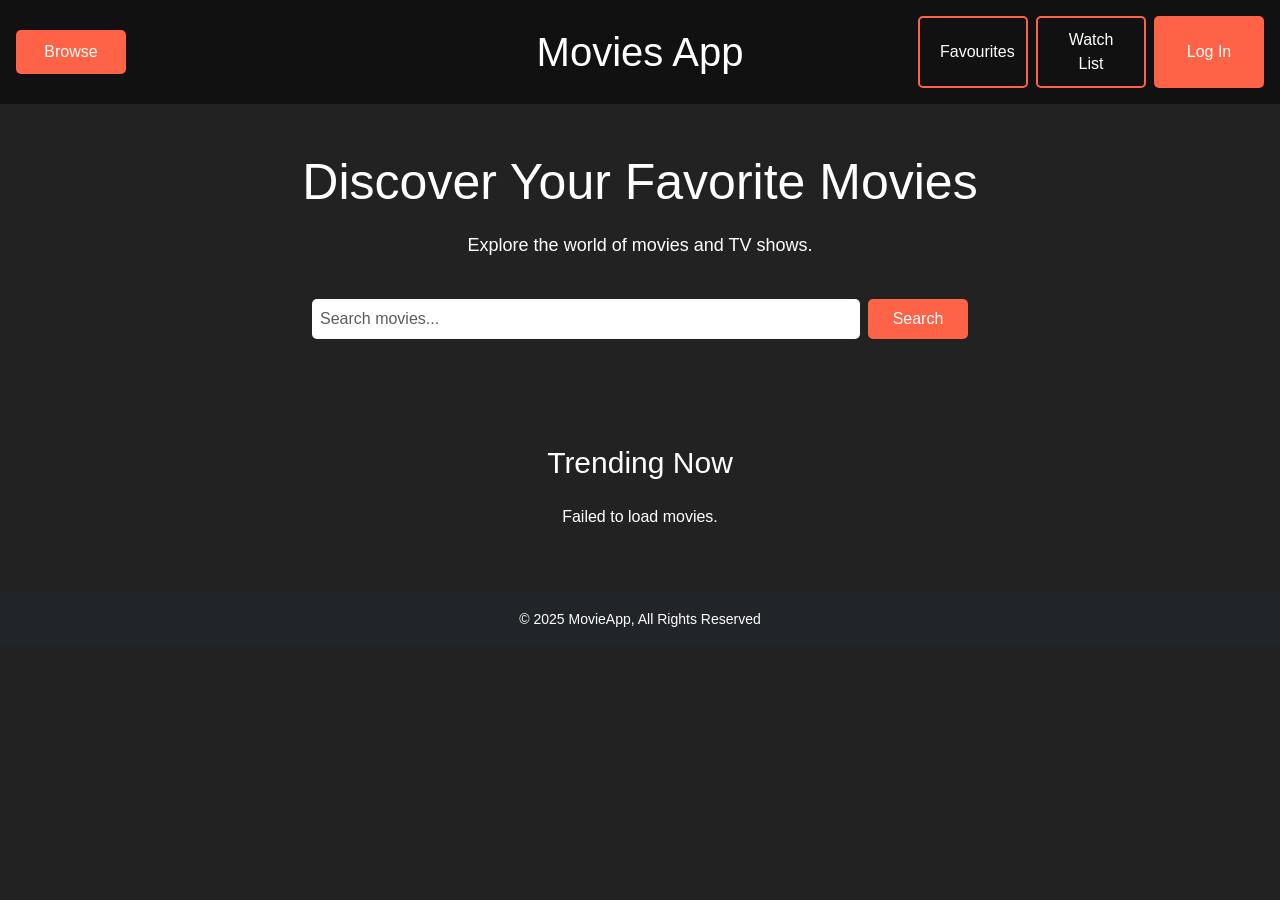
==== index.html @ 7e6ff7ea "Update index.html" ====
<!DOCTYPE html>
<html lang="en">

<head>
  <title>Movie App</title>
  <link href="https://cdn.jsdelivr.net/npm/bootstrap@5.3.3/dist/css/bootstrap.min.css" rel="stylesheet">
  <link rel="stylesheet" href="style.css">
</head>

<body>
    <header class="position-relative d-flex justify-content-between align-items-center p-3">

        <div class="d-flex align-items-center gap-2">
            <button class="browse-btn" id="browseBtn">Browse</button>
          </div>
        
          <div class="text-white fs-1 text-center position-absolute top-50 start-50 translate-middle flex-grow-1">
            Movies App
          </div>

          <div class="d-flex gap-2">
            <button class="favourites-btn" id="favoritebtn">Favourites</button>
            <button class="watchlist-btn " id="watchlistbtn">Watch List</button>
            <button class="login-btn" id="loginbtn">Log In</button>
          </div>

    <div class="side-menu" id="sideMenu">
      <ul class="list-unstyled">
        <li><a href="#">← Back</a></li>
        <li>
          <button class="menu-btn" onclick="toggleSubMenu('genresSub')">Genres ▾</button>
          <ul class="submenu" id="genresSub">
            <li><a href="#">Action</a></li>
            <li><a href="#">Comedy</a></li>
            <li><a href="#">Horror</a></li>
          </ul>
        </li>
        <li>
          <button class="menu-btn" onclick="toggleSubMenu('trendingSub')">Trending ▾</button>
          <ul class="submenu" id="trendingSub">
            <li><a href="#">Today</a></li>
            <li><a href="#">This Week</a></li>
          </ul>
        </li>
        <li>
          <button class="menu-btn" onclick="toggleSubMenu('topRatedSub')">Top Rated ▾</button>
          <ul class="submenu" id="topRatedSub">
            <li><a href="#">All Time</a></li>
            <li><a href="#">This Year</a></li>
          </ul>
        </li>
        <li>
          <button class="menu-btn" onclick="toggleSubMenu('nowPlayingSub')">Now Playing ▾</button>
          <ul class="submenu" id="nowPlayingSub">
            <li><a href="#">In Theaters</a></li>
            <li><a href="#">Streaming</a></li>
          </ul>
        </li>
      </ul>
    </div>
  </header>

  <section class="banner text-center text-white py-5">
    <div class="banner-content container">
      <h1 class="display-4">Discover Your Favorite Movies</h1>
      <p class="lead">Explore the world of movies and TV shows.</p>
      <form class="search-bar d-flex justify-content-center gap-2 mt-4">
        <input type="text" class="form-control w-50" placeholder="Search movies...">
        <button type="submit" class="btn btn-danger">Search</button>
      </form>
    </div>
  </section>

  <section class="movie-list container py-5 text-center text-white">
    <h2 class="mb-4">Trending Now</h2>
    <div class="movies d-flex justify-content-center gap-4 flex-wrap">
      <div class="movie-card">
        <img src="movie1.jpg" alt="Movie 1">
        <h3>Movie Title 1</h3>
      </div>
      <div class="movie-card">
        <img src="movie2.jpg" alt="Movie 2">
        <h3>Movie Title 2</h3>
      </div>
      <div class="movie-card">
        <img src="movie3.jpg" alt="Movie 3">
        <h3>Movie Title 3</h3>
      </div>
      <div class="movie-card">
        <img src="movie4.jpg" alt="Movie 4">
        <h3>Movie Title 4</h3>
      </div>
    </div>
  </section>

  <footer class="bg-dark text-center text-white py-3">
    <p class="mb-0">&copy; 2025 MovieApp, All Rights Reserved</p>
  </footer>

  <script src="script.js"></script>
</body>
</html>
---- style.css ----
* {
  margin: 0;
  padding: 0;
  box-sizing: border-box;
} 

body {
  font-family: Arial, sans-serif;
  background-color: #222;
  color: white;
}

/* Basic header styles */
header {
  display: flex;
  justify-content: space-between;
  align-items: center;
  padding: 20px;
  background-color: #111;
}

.logo {
  font-size: 24px;
  color: white;
}

.login-btn{
  width: 110px;
  background-color: #ff6347;
  color: white;
  border: none;
  padding: 10px 20px;
  cursor: pointer;
  border-radius: 5px;
}

.login-btn:hover {
  background-color: #e5533d;
}

.watchlist-btn{
  width: 110px;
  background-color: #111;
  color: white;
  border: 2px solid #ff6347;
  padding: 10px 20px;
  cursor: pointer;
  border-radius: 5px;
}
.watchlist-btn:hover {
  background-color: #e5533d;
}

.favourites-btn{
  width: 110px;
  background-color: #111;
  color: white;
  border: 2px solid #ff6347;
  padding: 10px 20px;
  cursor: pointer;
  border-radius: 5px;
}
.favourites-btn:hover {
  background-color: #e5533d;
}

.browse-btn {
  width: 110px;
  background-color: #ff6347;
  color: white;
  border: none;
  padding: 10px 20px;
  cursor: pointer;
  border-radius: 5px;
}
.browse-btn:hover {
  background-color: #e5533d;
}

/* Side menu styles (hidden by default) */
.side-menu {
  position: fixed;
  top: 0;
  left: -250px; /* Off-screen initially */
  width: 250px;
  height: 100%;
  background-color: #333;
  transition: left 0.3s ease;
  padding-top: 60px;
}

.side-menu ul {
  list-style-type: none;
  padding: 0;
}

.side-menu ul li {
  padding: 15px;
  text-align: center;
}

.side-menu ul li a {
  color: white;
  text-decoration: none;
  font-size: 18px;
}

.side-menu ul li a:hover {
  background-color: #555;
}

/* Show the menu when active */
.side-menu.open {
  left: 0;
}

.menu-btn {
  background: none;
  color: white;
  border: none;
  font-size: 18px;
  cursor: pointer;
  padding: 10px 0;
  width: 100%;
  text-align: left;
}

.submenu {
  display: none;
  margin-left: 15px;
  margin-top: 5px;
}

.submenu li a {
  font-size: 16px;
  color: #ddd;
}

.side-menu ul li {
  margin-bottom: 2px;
}


.banner {
  background: url('banner-image.jpg') no-repeat center center/cover;
  padding: 100px 20px;
  text-align: center;
}

.banner-content h1 {
  font-size: 50px;
  margin-bottom: 20px;
}

.banner-content p {
  font-size: 18px;
  margin-bottom: 30px;
}

.search-bar {
  align-items: center;
  padding: 10px;
  gap: 10px;
}

.search-bar input {
  align-items: center;
  width: 450px;
  padding: 8px;
  border: none;
  border-radius: 5px;
}

.search-bar button {
  align-items: center;
  width: 100px;
  padding: 8px 12px;
  background-color: #ff6347;
  color: white;
  border: none;
  border-radius: 5px;
  cursor: pointer;
}

.search-bar button:hover {
  background-color: #e5533d;
}

.movie-list {
  padding: 50px 20px;
  text-align: center;
}

.movie-list h2 {
  font-size: 30px;
  margin-bottom: 40px;
}

.movies {
  display: flex;
  justify-content: center;
  gap: 30px;
  flex-wrap: wrap;
}

.movie-card {
  width: 200px;
  background-color: #292626;
  border-radius: 10px;
  overflow: hidden;
  text-align: center;
}

.movie-card img {
  width: 100%;
  height: auto;
  border-bottom: 2px solid #444;
}

.movie-card h3 {
  padding: 10px;
  font-size: 18px;
}

footer {
  text-align: center;
  padding: 20px;
  background-color: #111;
  font-size: 14px;
}
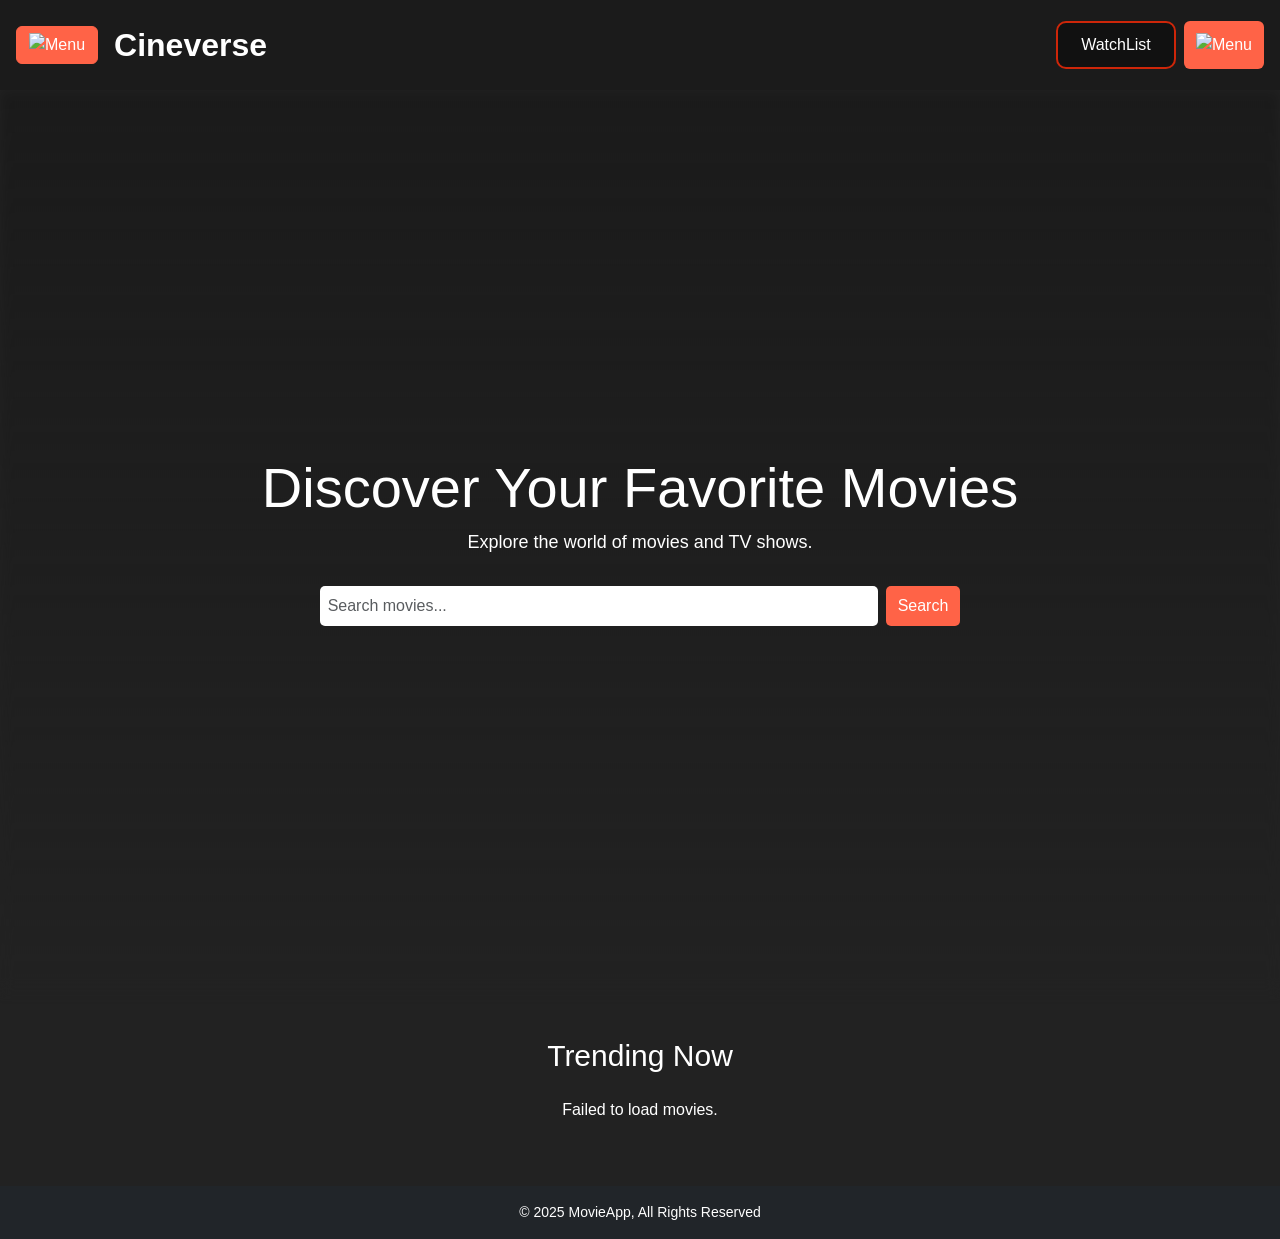
==== commit 03ad9a2b: "Update index.html" ====
--- a/index.html
+++ b/index.html
@@ -8,21 +8,27 @@
 </head>
 
 <body>
-    <header class="position-relative d-flex justify-content-between align-items-center p-3">
+  <header class="d-flex justify-content-between align-items-center p-3 flex-wrap position-relative">
 
-        <div class="d-flex align-items-center gap-2">
-            <button class="browse-btn" id="browseBtn">Browse</button>
-          </div>
-        
-          <div class="text-white fs-1 text-center position-absolute top-50 start-50 translate-middle flex-grow-1">
-            Movies App
-          </div>
+    <div class="d-flex align-items-center gap-3">
+      <button class="browse-btn btn" id="browseBtn">
+        <img src="menu-w.png" alt="Menu" width="24" height="24">
+      </button>
+      <div class="text-white fs-2 d-none d-lg-block fw-bold">Cineverse</div>
+    </div>
+  
+    <div class="position-absolute top-50 start-50 translate-middle d-lg-none">
+      <div class="text-white text-center fw-bold" style="font-size: 2rem;">Cineverse</div>
+    </div>
+  
 
-          <div class="d-flex gap-2">
-            <button class="favourites-btn" id="favoritebtn">Favourites</button>
-            <button class="watchlist-btn " id="watchlistbtn">Watch List</button>
-            <button class="login-btn" id="loginbtn">Log In</button>
-          </div>
+    <div class="d-flex gap-2">
+      <button class="watchlist-btn btn d-none d-lg-block" id="watchlistbtn">WatchList</button>
+      <button class="login-btn btn" id="loginbtn">
+        <img src="login-4.png" alt="Menu" width="30" height="30">
+      </button>
+    </div>
+  
 
     <div class="side-menu" id="sideMenu">
       <ul class="list-unstyled">
--- a/style.css
+++ b/style.css
@@ -2,7 +2,7 @@
   margin: 0;
   padding: 0;
   box-sizing: border-box;
-} 
+}
 
 body {
   font-family: Arial, sans-serif;
@@ -10,83 +10,62 @@
   color: white;
 }
 
-/* Basic header styles */
 header {
-  display: flex;
-  justify-content: space-between;
-  align-items: center;
-  padding: 20px;
+  position: relative;
+  z-index: 2;
+  height: 90px;
+  background-color: #1b1b1b;
+}
+
+.watchlist-btn {
+  width: 120px;
+  padding: 10px 20px;
+  border-radius: 10px;
+  cursor: pointer;
+}
+
+.login-btn {
+  background-color: #ff6347;
+  color: white;
+  border: none;
+}
+
+
+.browse-btn { 
+  background-color: #ff6347;
+  color: white;
+  border: 1px solid #ff6347;
+}
+
+.watchlist-btn {
   background-color: #111;
-}
-
-.logo {
-  font-size: 24px;
-  color: white;
-}
-
-.login-btn{
-  width: 110px;
-  background-color: #ff6347;
-  color: white;
-  border: none;
-  padding: 10px 20px;
-  cursor: pointer;
-  border-radius: 5px;
-}
-
-.login-btn:hover {
-  background-color: #e5533d;
-}
-
-.watchlist-btn{
-  width: 110px;
-  background-color: #111;
-  color: white;
-  border: 2px solid #ff6347;
-  padding: 10px 20px;
-  cursor: pointer;
-  border-radius: 5px;
-}
+  color: white;
+  border: 2px solid #ce2609;
+}
+
+.login-btn:hover,
+.browse-btn:hover,
 .watchlist-btn:hover {
   background-color: #e5533d;
 }
 
-.favourites-btn{
-  width: 110px;
-  background-color: #111;
-  color: white;
-  border: 2px solid #ff6347;
-  padding: 10px 20px;
-  cursor: pointer;
-  border-radius: 5px;
-}
-.favourites-btn:hover {
-  background-color: #e5533d;
-}
-
-.browse-btn {
-  width: 110px;
-  background-color: #ff6347;
-  color: white;
-  border: none;
-  padding: 10px 20px;
-  cursor: pointer;
-  border-radius: 5px;
-}
-.browse-btn:hover {
-  background-color: #e5533d;
-}
-
-/* Side menu styles (hidden by default) */
+
+
+/* Side menu */
 .side-menu {
   position: fixed;
   top: 0;
-  left: -250px; /* Off-screen initially */
+  left: -250px;
   width: 250px;
   height: 100%;
   background-color: #333;
   transition: left 0.3s ease;
   padding-top: 60px;
+  z-index: 2;
+}
+
+.side-menu.open {
+  left: 0;
 }
 
 .side-menu ul {
@@ -97,6 +76,7 @@
 .side-menu ul li {
   padding: 15px;
   text-align: center;
+  margin-bottom: 2px;
 }
 
 .side-menu ul li a {
@@ -107,11 +87,6 @@
 
 .side-menu ul li a:hover {
   background-color: #555;
-}
-
-/* Show the menu when active */
-.side-menu.open {
-  left: 0;
 }
 
 .menu-btn {
@@ -136,44 +111,54 @@
   color: #ddd;
 }
 
-.side-menu ul li {
-  margin-bottom: 2px;
-}
-
-
+/* Banner with background image and blur */
 .banner {
-  background: url('banner-image.jpg') no-repeat center center/cover;
-  padding: 100px 20px;
-  text-align: center;
-}
-
-.banner-content h1 {
+  position: relative;
+  height: 100vh;
+  display: flex;
+  align-items: center;
+  justify-content: center;
+  text-align: center;
+  color: white;
+}
+
+.banner::before {
+  content: '';
+  position: absolute;
+  top: 0;
+  left: 0;
+  width: 100%;
+  height: 100%;
+  background:
+    linear-gradient(to bottom, rgba(0, 0, 0, 0.2), #222),
+    url('bg-1.jpg') no-repeat center center / cover;
+  filter: blur(6px);
+  z-index: 0;
+}
+
+.banner-content {
+  position: relative;
+  z-index: 1;
+}
+
+/* .banner-content h1 {
   font-size: 50px;
   margin-bottom: 20px;
-}
+} */
 
 .banner-content p {
   font-size: 18px;
   margin-bottom: 30px;
 }
 
-.search-bar {
-  align-items: center;
-  padding: 10px;
-  gap: 10px;
-}
-
 .search-bar input {
-  align-items: center;
-  width: 450px;
+  width: 100%;
   padding: 8px;
   border: none;
   border-radius: 5px;
 }
 
 .search-bar button {
-  align-items: center;
-  width: 100px;
   padding: 8px 12px;
   background-color: #ff6347;
   color: white;
@@ -182,25 +167,14 @@
   cursor: pointer;
 }
 
-.search-bar button:hover {
-  background-color: #e5533d;
-}
-
+/* Movie list and cards */
 .movie-list {
   padding: 50px 20px;
-  text-align: center;
 }
 
 .movie-list h2 {
   font-size: 30px;
   margin-bottom: 40px;
-}
-
-.movies {
-  display: flex;
-  justify-content: center;
-  gap: 30px;
-  flex-wrap: wrap;
 }
 
 .movie-card {
@@ -213,7 +187,6 @@
 
 .movie-card img {
   width: 100%;
-  height: auto;
   border-bottom: 2px solid #444;
 }
 
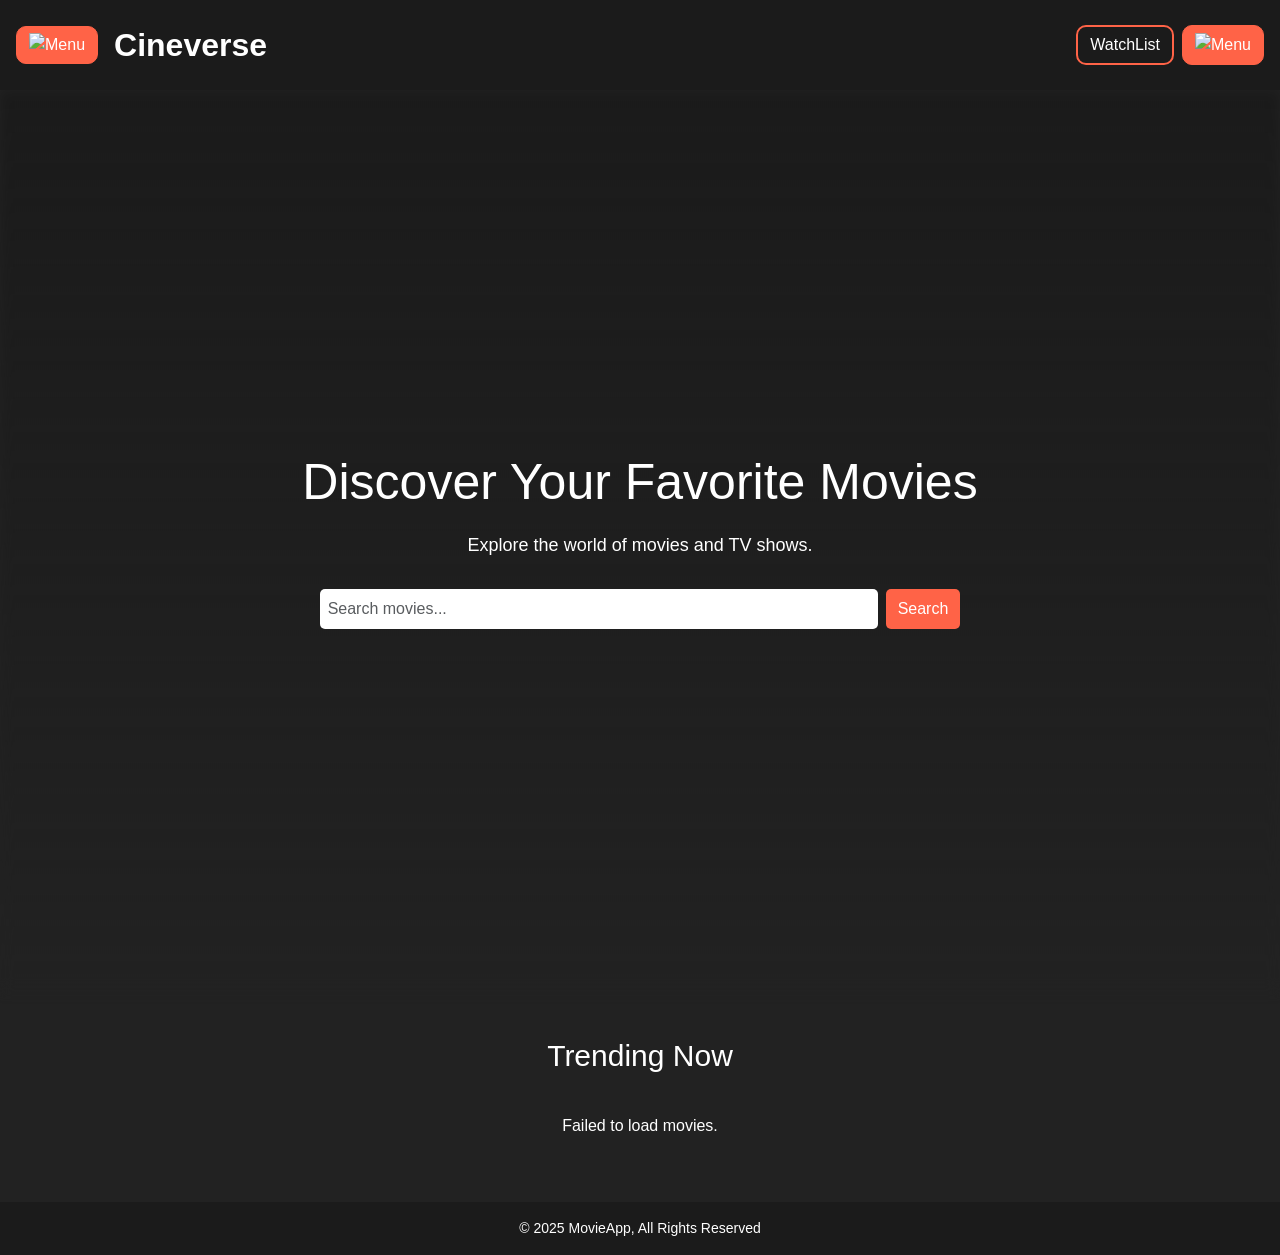
==== commit cde6ba89: "Update index.html" ====
--- a/index.html
+++ b/index.html
@@ -32,34 +32,53 @@
 
     <div class="side-menu" id="sideMenu">
       <ul class="list-unstyled">
-        <li><a href="#">← Back</a></li>
         <li>
-          <button class="menu-btn" onclick="toggleSubMenu('genresSub')">Genres ▾</button>
-          <ul class="submenu" id="genresSub">
-            <li><a href="#">Action</a></li>
-            <li><a href="#">Comedy</a></li>
-            <li><a href="#">Horror</a></li>
+          <div class="back">
+            <button class="menu-btn fs-3"><img src="back.png" alt="Menu" width="35" height="35" onclick="closeSideMenu()"> Back</button>
+          </div>
+        </li>
+        <li>
+            <button class="menu-btn btn d-lg-none">WatchList</button>
+        </li>
+        <li>
+          <button class="menu-btn btn bg-danger">Movies</button>
+      </li>
+      <li>
+        <button class="menu-btn btn bg-danger">TV Shows</button>
+      </li>
+        <li>
+          <button class="menu-btn" onclick="toggleSubMenu('genres')">Genres ▾</button>
+          <ul class="submenu" id="genres">
+            <div class="d-flex flex-column flex-lg-row gap-2 mb-2">
+              <button class="btn text-white btn-outline-danger category-btn" data-category="Action">Action</button>
+              <button class="btn text-white btn-outline-danger category-btn" data-category="Comedy">Comedy</button>
+            </div>
+            <div class="d-flex flex-column flex-lg-row gap-2 mb-2">
+              <button class="btn text-white btn-outline-danger category-btn" data-category="Drama">Drama</button>
+              <button class="btn text-white btn-outline-danger category-btn" data-category="Adventure">Adventure</button>
+            </div>
+            <div class="d-flex flex-column flex-lg-row gap-2 mb-2">
+              <button class="btn text-white btn-outline-danger category-btn" data-category="Horror">Horror</button>
+              <button class="btn text-white btn-outline-danger category-btn" data-category="War">War</button>
+            </div>
           </ul>
         </li>
         <li>
-          <button class="menu-btn" onclick="toggleSubMenu('trendingSub')">Trending ▾</button>
-          <ul class="submenu" id="trendingSub">
-            <li><a href="#">Today</a></li>
-            <li><a href="#">This Week</a></li>
+          <button class="menu-btn" onclick="toggleSubMenu('trending')">Trending ▾</button>
+          <ul class="submenu" id="trending">
+            <div class="d-flex flex-column flex-lg-row gap-2 mb-2">
+              <button class="btn text-white btn-outline-danger category-btn" data-category="Horror">Today</button>
+              <button class="btn text-white btn-outline-danger category-btn" data-category="War">This Week</button>
+            </div>
           </ul>
         </li>
         <li>
-          <button class="menu-btn" onclick="toggleSubMenu('topRatedSub')">Top Rated ▾</button>
-          <ul class="submenu" id="topRatedSub">
-            <li><a href="#">All Time</a></li>
-            <li><a href="#">This Year</a></li>
-          </ul>
-        </li>
-        <li>
-          <button class="menu-btn" onclick="toggleSubMenu('nowPlayingSub')">Now Playing ▾</button>
-          <ul class="submenu" id="nowPlayingSub">
-            <li><a href="#">In Theaters</a></li>
-            <li><a href="#">Streaming</a></li>
+          <button class="menu-btn" onclick="toggleSubMenu('topRated')">Top Rated ▾</button>
+          <ul class="submenu" id="topRated">
+            <div class="d-flex flex-column flex-lg-row gap-2 mb-2">
+              <button class="btn text-white btn-outline-danger category-btn" data-category="Horror">All Time</button>
+              <button class="btn text-white btn-outline-danger category-btn" data-category="War">This Year</button>
+            </div>
           </ul>
         </li>
       </ul>
@@ -68,17 +87,17 @@
 
   <section class="banner text-center text-white py-5">
     <div class="banner-content container">
-      <h1 class="display-4">Discover Your Favorite Movies</h1>
+      <h1 class="display-2">Discover Your Favorite Movies</h1>
       <p class="lead">Explore the world of movies and TV shows.</p>
       <form class="search-bar d-flex justify-content-center gap-2 mt-4">
         <input type="text" class="form-control w-50" placeholder="Search movies...">
-        <button type="submit" class="btn btn-danger">Search</button>
+        <button type="submit" class="btn text-white">Search</button>
       </form>
     </div>
   </section>
 
   <section class="movie-list container py-5 text-center text-white">
-    <h2 class="mb-4">Trending Now</h2>
+    <h2 class="mb-8">Trending Now</h2>
     <div class="movies d-flex justify-content-center gap-4 flex-wrap">
       <div class="movie-card">
         <img src="movie1.jpg" alt="Movie 1">
@@ -99,7 +118,7 @@
     </div>
   </section>
 
-  <footer class="bg-dark text-center text-white py-3">
+  <footer class="text-center text-white py-3">
     <p class="mb-0">&copy; 2025 MovieApp, All Rights Reserved</p>
   </footer>
 
--- a/style.css
+++ b/style.css
@@ -1,8 +1,4 @@
-* {
-  margin: 0;
-  padding: 0;
-  box-sizing: border-box;
-}
+
 
 body {
   font-family: Arial, sans-serif;
@@ -10,37 +6,31 @@
   color: white;
 }
 
+
 header {
-  position: relative;
   z-index: 2;
   height: 90px;
   background-color: #1b1b1b;
 }
 
-.watchlist-btn {
-  width: 120px;
-  padding: 10px 20px;
+.watchlist-btn,
+.login-btn,
+.browse-btn,
+.category-btn {
   border-radius: 10px;
   cursor: pointer;
-}
-
-.login-btn {
-  background-color: #ff6347;
   color: white;
-  border: none;
-}
-
-
-.browse-btn { 
-  background-color: #ff6347;
-  color: white;
-  border: 1px solid #ff6347;
 }
 
 .watchlist-btn {
-  background-color: #111;
-  color: white;
-  border: 2px solid #ce2609;
+  background-color: #1b1b1b;
+  border: 2px solid #ff6347;
+}
+
+.login-btn,
+.browse-btn {
+  background-color: #ff6347;
+  border: 1px solid #ff6347;
 }
 
 .login-btn:hover,
@@ -50,8 +40,6 @@
 }
 
 
-
-/* Side menu */
 .side-menu {
   position: fixed;
   top: 0;
@@ -59,7 +47,7 @@
   width: 250px;
   height: 100%;
   background-color: #333;
-  transition: left 0.3s ease;
+  transition: left 0.5s ease;
   padding-top: 60px;
   z-index: 2;
 }
@@ -76,17 +64,6 @@
 .side-menu ul li {
   padding: 15px;
   text-align: center;
-  margin-bottom: 2px;
-}
-
-.side-menu ul li a {
-  color: white;
-  text-decoration: none;
-  font-size: 18px;
-}
-
-.side-menu ul li a:hover {
-  background-color: #555;
 }
 
 .menu-btn {
@@ -95,30 +72,32 @@
   border: none;
   font-size: 18px;
   cursor: pointer;
-  padding: 10px 0;
   width: 100%;
   text-align: left;
 }
 
-.submenu {
-  display: none;
-  margin-left: 15px;
-  margin-top: 5px;
+.menu-btn.btn.d-lg-none {
+  border: 2px solid #dc3545;
+  color: white;
 }
 
-.submenu li a {
-  font-size: 16px;
-  color: #ddd;
+.menu-btn.btn.d-lg-none:hover{
+  background-color: #dc3545;
 }
 
-/* Banner with background image and blur */
+.submenu {
+  display: None;
+  margin-left: 15px;
+  margin-top: 20px;
+}
+
+
 .banner {
   position: relative;
   height: 100vh;
-  display: flex;
+  display:flex;
   align-items: center;
   justify-content: center;
-  text-align: center;
   color: white;
 }
 
@@ -129,22 +108,20 @@
   left: 0;
   width: 100%;
   height: 100%;
-  background:
-    linear-gradient(to bottom, rgba(0, 0, 0, 0.2), #222),
-    url('bg-1.jpg') no-repeat center center / cover;
+  background: linear-gradient(to bottom, rgba(0, 0, 0, 0.2), #222), url('bg-1.jpg') no-repeat center center / cover;
   filter: blur(6px);
   z-index: 0;
 }
 
 .banner-content {
-  position: relative;
+  position: absolute;
   z-index: 1;
 }
 
-/* .banner-content h1 {
+.banner-content h1 {
   font-size: 50px;
   margin-bottom: 20px;
-} */
+}
 
 .banner-content p {
   font-size: 18px;
@@ -152,7 +129,6 @@
 }
 
 .search-bar input {
-  width: 100%;
   padding: 8px;
   border: none;
   border-radius: 5px;
@@ -161,16 +137,11 @@
 .search-bar button {
   padding: 8px 12px;
   background-color: #ff6347;
-  color: white;
   border: none;
   border-radius: 5px;
   cursor: pointer;
 }
 
-/* Movie list and cards */
-.movie-list {
-  padding: 50px 20px;
-}
 
 .movie-list h2 {
   font-size: 30px;
@@ -187,7 +158,7 @@
 
 .movie-card img {
   width: 100%;
-  border-bottom: 2px solid #444;
+  border-bottom: 5px solid #444;
 }
 
 .movie-card h3 {
@@ -195,9 +166,10 @@
   font-size: 18px;
 }
 
+
 footer {
+  padding: 20px;
+  background-color: #1b1b1b;
+  font-size: 14px;
   text-align: center;
-  padding: 20px;
-  background-color: #111;
-  font-size: 14px;
 }
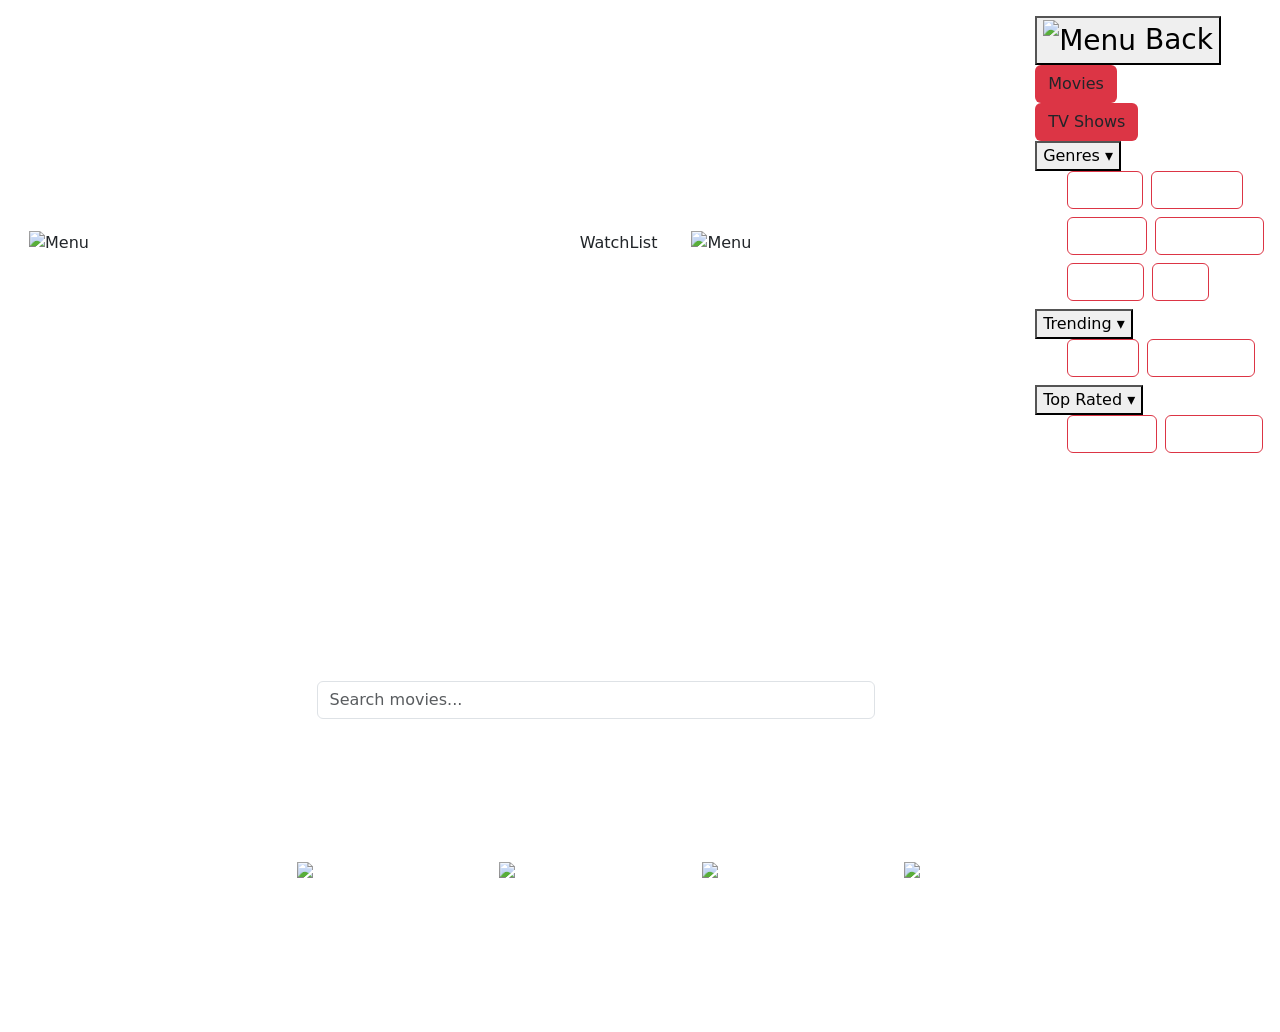
==== commit 3fd24fe9: "Add files via upload" ====
--- a/index.html
+++ b/index.html
@@ -2,6 +2,7 @@
 <html lang="en">
 
 <head>
+  <meta charset="UTF-8">
   <title>Movie App</title>
   <link href="https://cdn.jsdelivr.net/npm/bootstrap@5.3.3/dist/css/bootstrap.min.css" rel="stylesheet">
   <link rel="stylesheet" href="style.css">
@@ -12,7 +13,7 @@
 
     <div class="d-flex align-items-center gap-3">
       <button class="browse-btn btn" id="browseBtn">
-        <img src="menu-w.png" alt="Menu" width="24" height="24">
+        <img src="raw/menu-w.png" alt="Menu" width="24" height="24">
       </button>
       <div class="text-white fs-2 d-none d-lg-block fw-bold">Cineverse</div>
     </div>
@@ -25,7 +26,7 @@
     <div class="d-flex gap-2">
       <button class="watchlist-btn btn d-none d-lg-block" id="watchlistbtn">WatchList</button>
       <button class="login-btn btn" id="loginbtn">
-        <img src="login-4.png" alt="Menu" width="30" height="30">
+        <img src="raw/login-4.png" alt="Menu" width="30" height="30">
       </button>
     </div>
   
@@ -34,7 +35,7 @@
       <ul class="list-unstyled">
         <li>
           <div class="back">
-            <button class="menu-btn fs-3"><img src="back.png" alt="Menu" width="35" height="35" onclick="closeSideMenu()"> Back</button>
+            <button class="menu-btn fs-3"><img src="raw/back.png" alt="Menu" width="35" height="35" onclick="closeSideMenu()"> Back</button>
           </div>
         </li>
         <li>
@@ -50,16 +51,16 @@
           <button class="menu-btn" onclick="toggleSubMenu('genres')">Genres ▾</button>
           <ul class="submenu" id="genres">
             <div class="d-flex flex-column flex-lg-row gap-2 mb-2">
-              <button class="btn text-white btn-outline-danger category-btn" data-category="Action">Action</button>
-              <button class="btn text-white btn-outline-danger category-btn" data-category="Comedy">Comedy</button>
+              <button onclick="location.href='action.html'" class="btn text-white btn-outline-danger category-btn" data-category="Action">Action</button>
+              <button onclick="location.href='Comedy.html'" class="btn text-white btn-outline-danger category-btn" data-category="Comedy">Comedy</button>
             </div>
             <div class="d-flex flex-column flex-lg-row gap-2 mb-2">
-              <button class="btn text-white btn-outline-danger category-btn" data-category="Drama">Drama</button>
-              <button class="btn text-white btn-outline-danger category-btn" data-category="Adventure">Adventure</button>
+              <button onclick="location.href='Drama.html'" class="btn text-white btn-outline-danger category-btn" data-category="Drama">Drama</button>
+              <button onclick="location.href='adventure.html'" class="btn text-white btn-outline-danger category-btn" data-category="Adventure">Adventure</button>
             </div>
             <div class="d-flex flex-column flex-lg-row gap-2 mb-2">
-              <button class="btn text-white btn-outline-danger category-btn" data-category="Horror">Horror</button>
-              <button class="btn text-white btn-outline-danger category-btn" data-category="War">War</button>
+              <button onclick="location.href='Horror.html'" class="btn text-white btn-outline-danger category-btn" data-category="Horror">Horror</button>
+              <button onclick="location.href='War.html'" class="btn text-white btn-outline-danger category-btn" data-category="War">War</button>
             </div>
           </ul>
         </li>
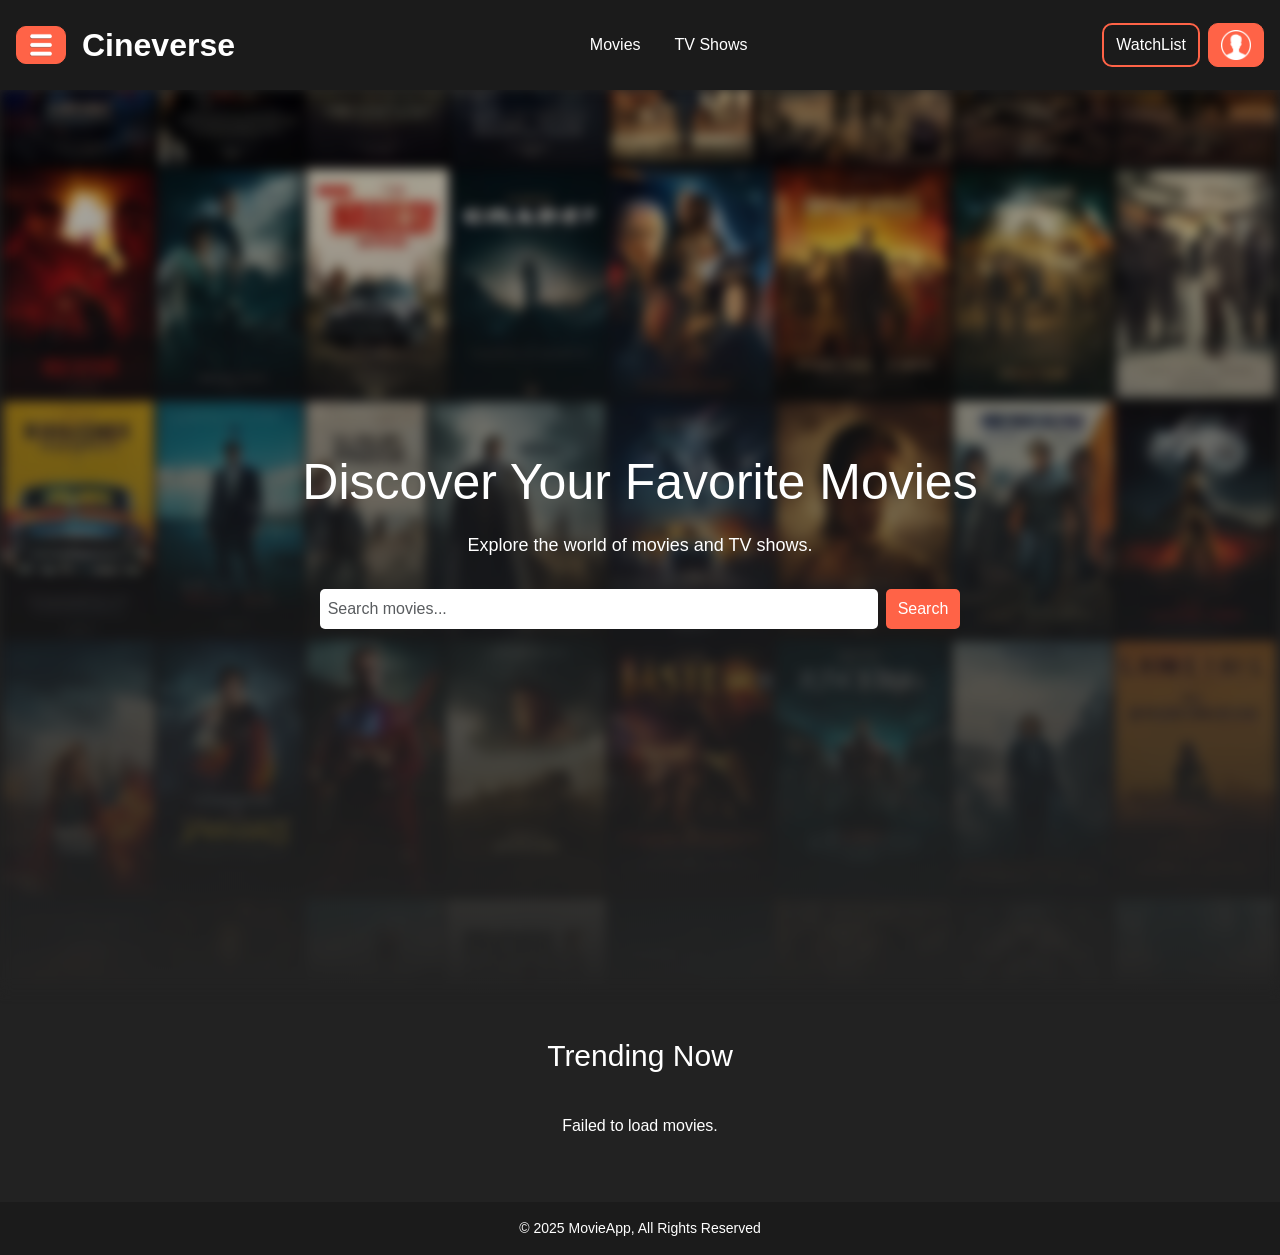
==== commit 2e168f32: "Update index.html" ====
--- a/index.html
+++ b/index.html
@@ -17,11 +17,16 @@
       </button>
       <div class="text-white fs-2 d-none d-lg-block fw-bold">Cineverse</div>
     </div>
+
+    <div class="d-flex justify-content-center align-items-centre gap-2">
+      <button onclick="location.href='Movies.html'" class="head-btn btn d-none d-lg-block text-white">Movies</button>
+      <button onclick="location.href='tv shows.html'" class="head-btn btn  d-none d-lg-block text-white ">TV Shows</button>
+    </div>
   
     <div class="position-absolute top-50 start-50 translate-middle d-lg-none">
       <div class="text-white text-center fw-bold" style="font-size: 2rem;">Cineverse</div>
     </div>
-  
+
 
     <div class="d-flex gap-2">
       <button class="watchlist-btn btn d-none d-lg-block" id="watchlistbtn">WatchList</button>
@@ -42,10 +47,10 @@
             <button class="menu-btn btn d-lg-none">WatchList</button>
         </li>
         <li>
-          <button class="menu-btn btn bg-danger">Movies</button>
+          <button onclick="location.href='Movies.html'" class="menu-btn btn bg-danger d-lg-none">Movies</button>
       </li>
       <li>
-        <button class="menu-btn btn bg-danger">TV Shows</button>
+        <button onclick="location.href='tv shows.html'" class="menu-btn btn bg-danger d-lg-none">TV Shows</button>
       </li>
         <li>
           <button class="menu-btn" onclick="toggleSubMenu('genres')">Genres ▾</button>
@@ -68,8 +73,8 @@
           <button class="menu-btn" onclick="toggleSubMenu('trending')">Trending ▾</button>
           <ul class="submenu" id="trending">
             <div class="d-flex flex-column flex-lg-row gap-2 mb-2">
-              <button class="btn text-white btn-outline-danger category-btn" data-category="Horror">Today</button>
-              <button class="btn text-white btn-outline-danger category-btn" data-category="War">This Week</button>
+              <button onclick="location.href='Trending today.html'" class="btn text-white btn-outline-danger category-btn" data-category="Horror">Today</button>
+              <button onclick="location.href='This Week.html'" class="btn text-white btn-outline-danger category-btn" data-category="War">This Week</button>
             </div>
           </ul>
         </li>
@@ -77,8 +82,8 @@
           <button class="menu-btn" onclick="toggleSubMenu('topRated')">Top Rated ▾</button>
           <ul class="submenu" id="topRated">
             <div class="d-flex flex-column flex-lg-row gap-2 mb-2">
-              <button class="btn text-white btn-outline-danger category-btn" data-category="Horror">All Time</button>
-              <button class="btn text-white btn-outline-danger category-btn" data-category="War">This Year</button>
+              <button onclick="location.href='All time.html'" class="btn text-white btn-outline-danger category-btn" data-category="Horror">All Time</button>
+              <button onclick="location.href='This Year.html'" class="btn text-white btn-outline-danger category-btn" data-category="War">This Year</button>
             </div>
           </ul>
         </li>
@@ -92,7 +97,7 @@
       <p class="lead">Explore the world of movies and TV shows.</p>
       <form class="search-bar d-flex justify-content-center gap-2 mt-4">
         <input type="text" class="form-control w-50" placeholder="Search movies...">
-        <button type="submit" class="btn text-white">Search</button>
+        <button type="submit" class="search-btn btn text-white">Search</button>
       </form>
     </div>
   </section>
--- a/style.css
+++ b/style.css
@@ -0,0 +1,178 @@
+body {
+  font-family: Arial, sans-serif;
+  background-color: #222;
+  color: white;
+}
+
+
+header {
+  z-index: 2;
+  height: 90px;
+  background-color: #1b1b1b;
+}
+
+.watchlist-btn,
+.login-btn,
+.browse-btn,
+.category-btn {
+  border-radius: 10px;
+  cursor: pointer;
+  color: white;
+}
+
+.watchlist-btn {
+  background-color: #1b1b1b;
+  border: 2px solid #ff6347;
+}
+
+.login-btn,
+.browse-btn {
+  background-color: #ff6347;
+  border: 1px solid #ff6347;
+}
+
+.login-btn:hover,
+.browse-btn:hover,
+.watchlist-btn:hover {
+  background-color: #e5533d;
+}
+
+
+.side-menu {
+  position: fixed;
+  top: 0;
+  left: -250px;
+  width: 250px;
+  height: 100%;
+  background-color: #333;
+  transition: left 0.5s ease;
+  padding-top: 60px;
+  z-index: 2;
+}
+
+.side-menu.open {
+  left: 0;
+}
+
+.side-menu ul {
+  list-style-type: none;
+  padding: 0;
+}
+
+.side-menu ul li {
+  padding: 15px;
+  text-align: center;
+}
+
+.menu-btn {
+  background: none;
+  color: white;
+  border: none;
+  font-size: 18px;
+  cursor: pointer;
+  width: 100%;
+  text-align: left;
+}
+
+.menu-btn.btn.d-lg-none {
+  border: 2px solid #dc3545;
+  color: white;
+}
+
+.menu-btn.btn.d-lg-none:hover{
+  background-color: #dc3545;
+}
+
+.submenu {
+  display: None;
+  margin-left: 15px;
+  margin-top: 20px;
+}
+
+
+.banner {
+  position: relative;
+  height: 100vh;
+  display:flex;
+  align-items: center;
+  justify-content: center;
+  color: white;
+}
+
+.banner::before {
+  content: '';
+  position: absolute;
+  top: 0;
+  left: 0;
+  width: 100%;
+  height: 100%;
+  background: linear-gradient(to bottom, rgba(0, 0, 0, 0.2), #222), url('raw/bg-1.jpg') no-repeat center center / cover;
+  filter: blur(6px);
+  z-index: 0;
+}
+
+.banner-content {
+  position: absolute;
+  z-index: 1;
+}
+
+.banner-content h1 {
+  font-size: 50px;
+  margin-bottom: 20px;
+}
+
+.banner-content p {
+  font-size: 18px;
+  margin-bottom: 30px;
+}
+
+.search-bar input {
+  padding: 8px;
+  border: none;
+  border-radius: 5px;
+}
+
+.search-bar button {
+  padding: 8px 12px;
+  background-color: #ff6347;
+  border: none;
+  border-radius: 5px;
+  cursor: pointer;
+}
+
+
+.movie-list h2 {
+  font-size: 30px;
+  margin-bottom: 40px;
+}
+
+.movie-card {
+  width: 200px;
+  background-color: #292626;
+  border-radius: 10px;
+  overflow: hidden;
+  text-align: center;
+  cursor: pointer;
+}
+
+.movie-card img {
+  width: 100%;
+  border-bottom: 5px solid #444;
+}
+
+.movie-card h3 {
+  padding: 10px;
+  font-size: 18px;
+}
+
+.movie-card:hover {
+  transform: scale(1.05); 
+}
+
+
+footer {
+  padding: 20px;
+  background-color: #1b1b1b;
+  font-size: 14px;
+  text-align: center;
+}
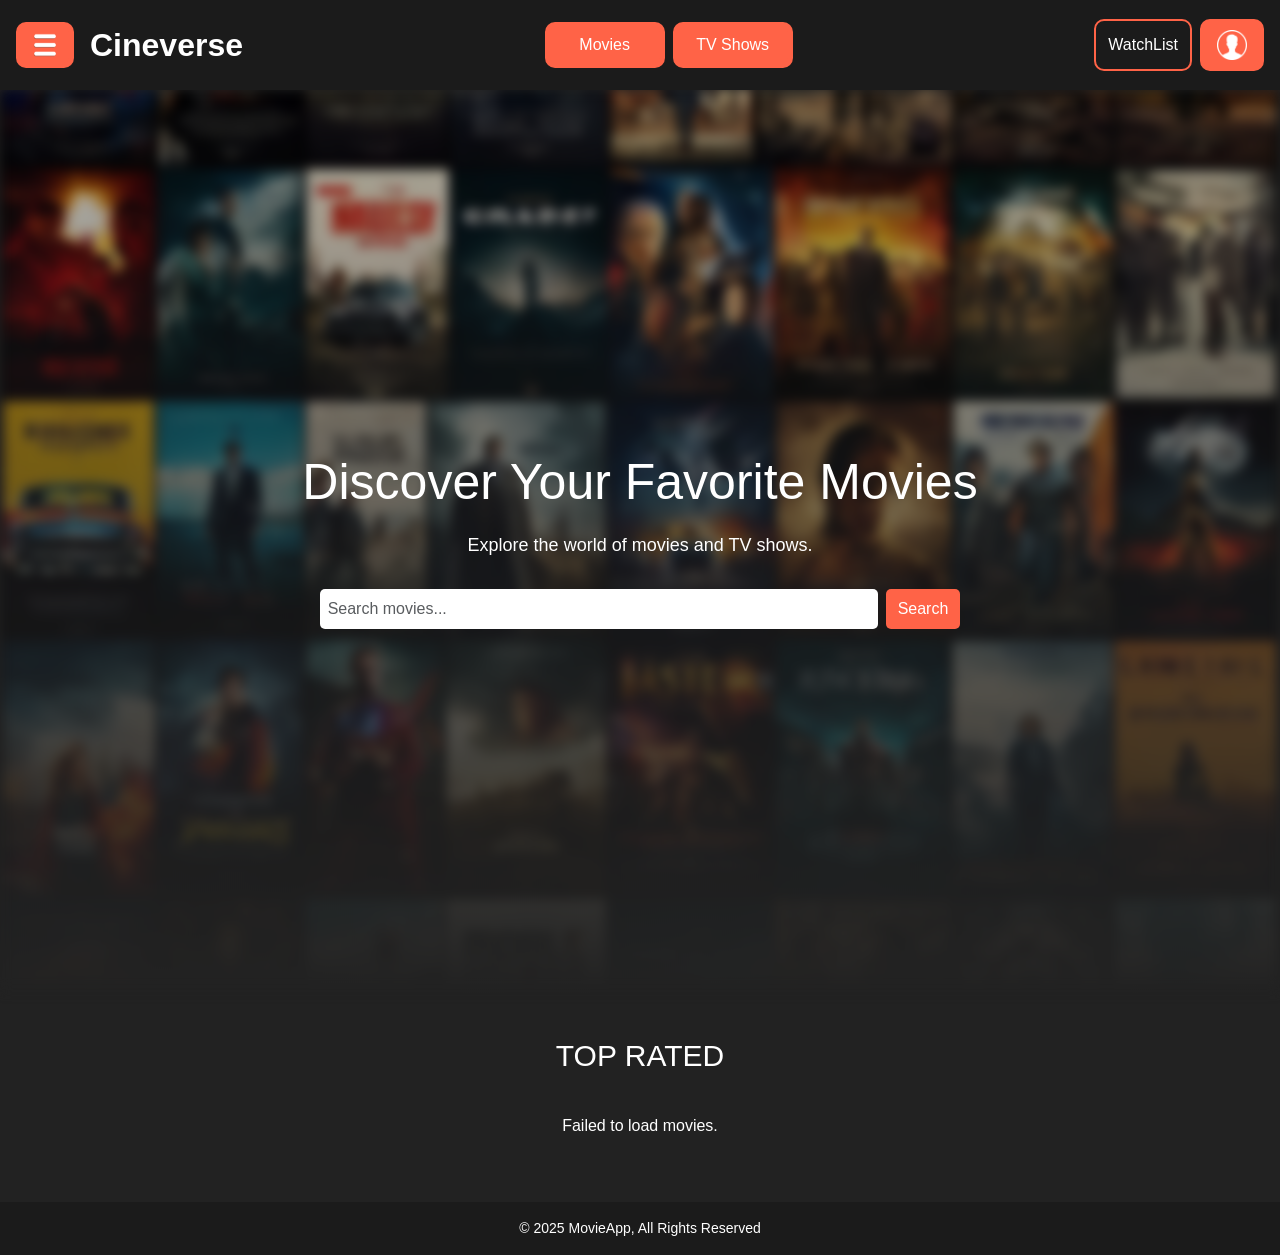
==== commit caf95351: "Update index.html" ====
--- a/index.html
+++ b/index.html
@@ -103,7 +103,7 @@
   </section>
 
   <section class="movie-list container py-5 text-center text-white">
-    <h2 class="mb-8">Trending Now</h2>
+    <h2 class="mb-8">TOP RATED</h2>
     <div class="movies d-flex justify-content-center gap-4 flex-wrap">
       <div class="movie-card">
         <img src="movie1.jpg" alt="Movie 1">
--- a/style.css
+++ b/style.css
@@ -3,7 +3,6 @@
   background-color: #222;
   color: white;
 }
-
 
 header {
   z-index: 2;
@@ -28,15 +27,23 @@
 .login-btn,
 .browse-btn {
   background-color: #ff6347;
-  border: 1px solid #ff6347;
+  border: 5px solid #ff6347;
 }
 
 .login-btn:hover,
 .browse-btn:hover,
-.watchlist-btn:hover {
-  background-color: #e5533d;
+.watchlist-btn:hover, 
+.head-btn:hover{
+  background-color: #ff3f21;
 }
 
+.head-btn{
+  background-color: #ff6347;
+  border: 5px solid #ff6347;
+  width: 120px;
+  border-radius: 10px;
+  cursor: pointer;
+}
 
 .side-menu {
   position: fixed;
@@ -132,7 +139,7 @@
   border-radius: 5px;
 }
 
-.search-bar button {
+.search-btn {
   padding: 8px 12px;
   background-color: #ff6347;
   border: none;
